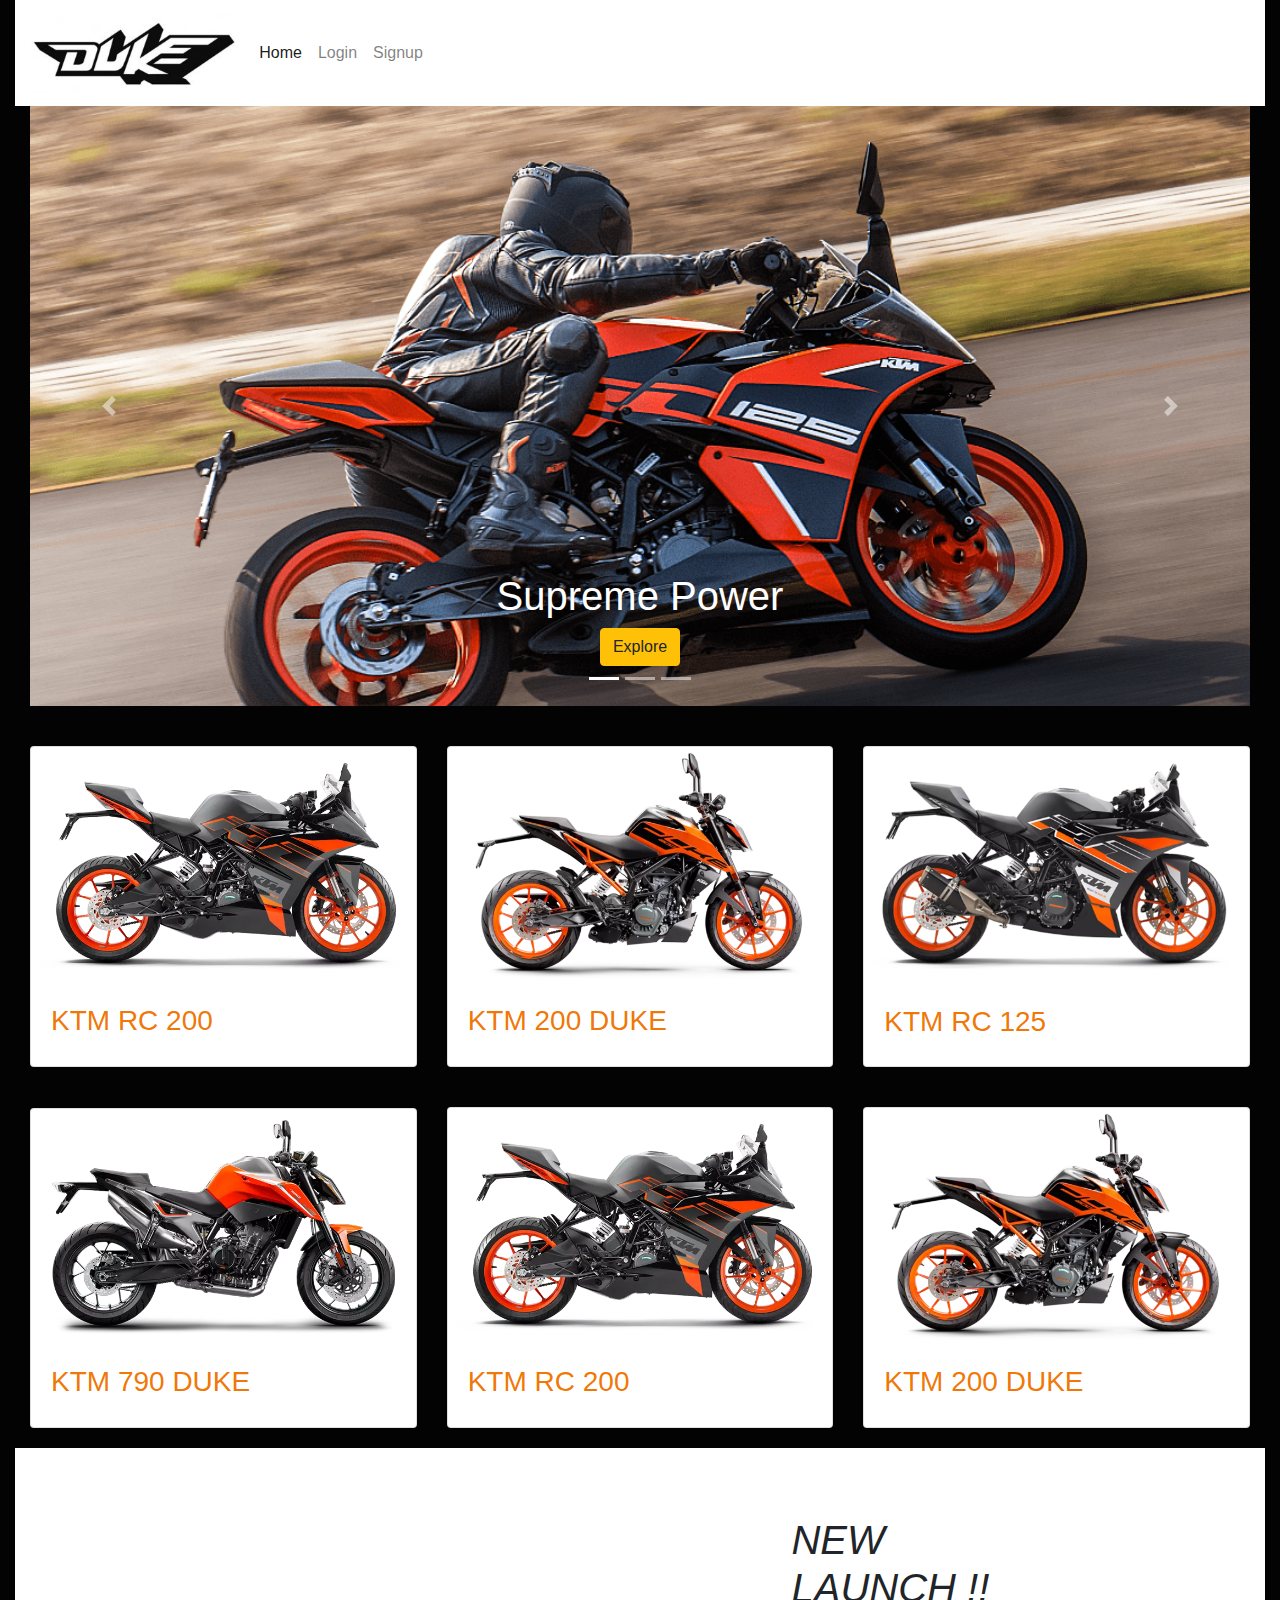
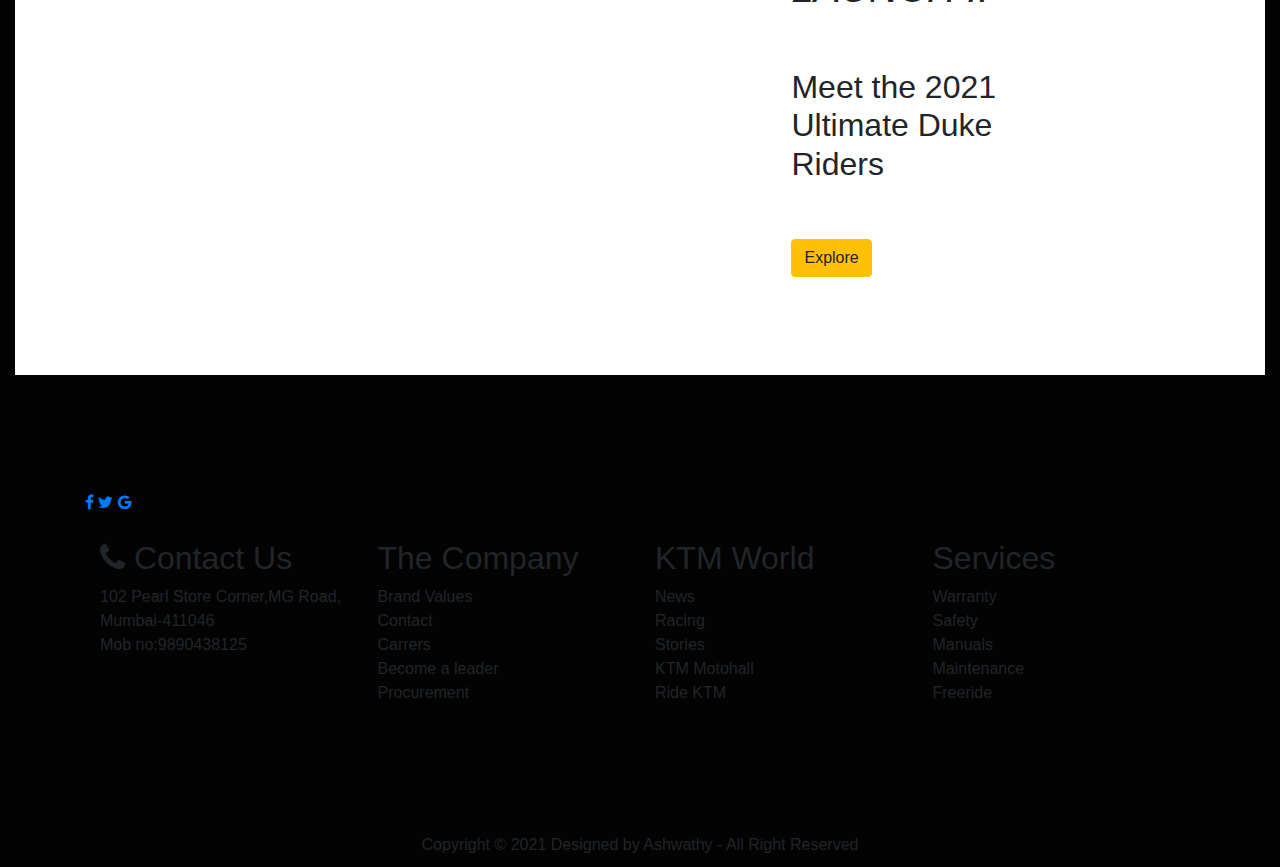
==== index.html @ 5d7f344b "commit successfully" ====
<!DOCTYPE html>
<html>

<head>
    <title>Sports Bike</title>
    <link rel="stylesheet" href="https://maxcdn.bootstrapcdn.com/bootstrap/4.0.0/css/bootstrap.min.css"
        integrity="sha384-Gn5384xqQ1aoWXA+058RXPxPg6fy4IWvTNh0E263XmFcJlSAwiGgFAW/dAiS6JXm" crossorigin="anonymous">
    <link rel="stylesheet" href="https://fonts.googleapis.com/icon?family=Material+Icons">
    <link rel="stylesheet" href="https://cdnjs.cloudflare.com/ajax/libs/font-awesome/4.7.0/css/font-awesome.min.css">
    <link rel="stylesheet" href="style.css">
</head>

<body>
    <main class=" container-fluid" style="background-color: rgb(3, 3, 3);">
        <nav class="navbar navbar-expand-lg navbar-light bg-white container-fluid">
            <img class="navbar-brand" src="images/logo1.jpg" style="height:90px">
            <button class="navbar-toggler" type="button" data-toggle="collapse" data-target="#navbarNav"
                aria-controls="navbarNav" aria-expanded="false" aria-label="Toggle navigation">
                <span class="navbar-toggler-icon"></span>
            </button>
            <div class="collapse navbar-collapse ml-auto" id="navbarNav">
                <ul class="navbar-nav ">
                    <li class="nav-item active">
                        <a class="nav-link" href="index.html">Home <span class="sr-only">(current)</span></a>
                    </li>
                    <li class="nav-item">
                        <a class="nav-link" href="loginform.html">Login</a>
                    </li>
                    <li class="nav-item">
                        <a class="nav-link" href="registrationform.html">Signup</a>
                    </li>
            </div>
        </nav>

        <div id="carouselExampleIndicators" class="carousel slide" data-ride="carousel">
            <ol class="carousel-indicators ">
                <li data-target="#carouselExampleIndicators" data-slide-to="0" class="active"></li>
                <li data-target="#carouselExampleIndicators" data-slide-to="1"></li>
                <li data-target="#carouselExampleIndicators" data-slide-to="2"></li>
            </ol>
            <div class="carousel-inner container-fluid">
                <div class="carousel-item active">
                    <img class=" w-100 " src="images/bikebanner1.png" alt="First slide">
                    <div class="carousel-caption ">
                        <h1>Supreme Power</h1>
                        <button class="btn btn-warning">Explore</button>
                    </div>
                </div>
                <div class="carousel-item">
                    <img class=" w-100 " src="images/bikebanner4.jpg" alt="Second slide">
                    <div class="carousel-caption ml-auto">
                        <!-- <h1 style="color: black;">Photographic View</h1>
                        <button class="btn btn-warning">Explore</button> -->
                    </div>
                </div>
                <div class="carousel-item">
                    <img class=" w-100 " src="images/bikebanner6.jpg" alt="Third slide">
                    <div class="carousel-caption ml-auto">
                        <!-- <h1>Supreme Speed</h1>
                        <button class="btn btn-warning">Explore</button> -->
                    </div>
                </div>
            </div>
            <a class="carousel-control-prev" href="#carouselExampleIndicators" role="button" data-slide="prev">
                <span class="carousel-control-prev-icon" aria-hidden="true"></span>
                <span class="sr-only">Previous</span>
            </a>
            <a class="carousel-control-next" href="#carouselExampleIndicators" role="button" data-slide="next">
                <span class="carousel-control-next-icon" aria-hidden="true"></span>
                <span class="sr-only">Next</span>
            </a>
        </div>

        <section>
            <div class="container-fluid" id="product">
                <div class="row rowsetting">
                    <div class="col-lg-4 col-md-4 col-sm-4 d-block m-auto">
                        <div class="card">
                            <img class="card-img-top " src="images/bike10.png" alt="Card image cap">
                            <div class="card-body">
                                <a class="card-text" style="color: rgba(240, 116, 0, 0.972);" href="bike1.html">
                                    <h3>KTM RC 200</h3>
                                </a>
                            </div>
                        </div>
                    </div>
                    <div class="col-lg-4 col-md-4 col-sm-4 d-block m-auto">
                        <div class="card">
                            <img class="card-img-top" src="images/bike11.png" alt="Card image cap">
                            <div class="card-body">
                                <a class="card-text " style="color: rgba(240, 116, 0, 0.972);" href="bike2.html">
                                    <h3>KTM 200 DUKE</h3>
                                </a>
                            </div>
                        </div>
                    </div>
                    <div class="col-lg-4 col-md-4 col-sm-4 d-block m-auto">
                        <div class="card">
                            <img class="card-img-top " src="images/bike12.png" alt="Card image cap">
                            <div class="card-body">
                                <a class="card-text" style="color: rgba(240, 116, 0, 0.972);" href="bike3.html">
                                    <h3>KTM RC 125</h3>
                                </a>
                            </div>
                        </div>
                    </div>
                </div>
                <div class="row rowsetting">
                    <div class="col-lg-4 col-md-4 col-sm-4 d-block m-auto">
                        <div class="card">
                            <img class="card-img-top" src="images/bike13.png" alt="Card image cap">
                            <div class="card-body">
                                <a class="card-text" style="color: rgba(240, 116, 0, 0.972);" href="bike4.html">
                                    <h3>KTM 790 DUKE</h3>
                                </a>
                            </div>
                        </div>
                    </div>
                    <div class="col-lg-4 col-md-4 col-sm-4 d-block m-auto">
                        <div class="card">
                            <img class="card-img-top" src="images/bike10.png" alt="Card image cap">
                            <div class="card-body">
                                <a class="card-text" style="color: rgba(240, 116, 0, 0.972);" href="bike5.html">
                                    <h3>KTM RC 200</h3>
                                </a>
                            </div>
                        </div>
                    </div>
                    <div class="col-lg-4 col-md-4 col-sm-4 d-block m-auto">
                        <div class="card">
                            <img class="card-img-top" src="images/bike11.png" alt="Card image cap">
                            <div class="card-body">
                                <a class="card-text " style="color: rgba(240, 116, 0, 0.972);" href="bike6.html">
                                    <h3>KTM 200 DUKE</h3>
                                </a>
                            </div>
                        </div>
                    </div>
                </div>
            </div>
        </section>




        <section>
            <div class="container-fluid ">
                <div class="row rowsetting" style="background-color:white" ;>
                    <div class="col-md-6 col-lg-6 col-sm-12 d-block">
                        <embed height="500px" width="600px"
                            src="https://www.youtube.com/embed/Tdwor9hoGSU?list=PL_v8Ikklpx7m74Od4-F7nRS28C-JKwyjp">

                    </div>
                    <div class="d-flex justify-content-center">
                        <div class="col-md-6 py-5">
                            <h1 ><i>NEW LAUNCH !!</i></h1><br><br>
                            <H2 >Meet the 2021 Ultimate Duke Riders</H2>
                            <div class=" py-5">
                                <button class="btn btn-warning">Explore</button>
                            </div>
                        </div>
                    </div>
                </div>
            </div>
        </section>

        <section class="container-fluid my-5">
            <div class="container">
                <div class="row rowsetting">
                    <div class="col-md-12 col-lg-12 align-items-center py-5">
                        <a href="#" class="fa fa-facebook"></a>
                        <a href="#" class="fa fa-twitter"></a>
                        <a href="#" class="fa fa-google"></a><br><br>
                        <div class="container">
                            <div class="row">
                                <div class="col-md-3">
                                    <ul class="list-unstyled">
                                        <h2><i class="fa fa-phone"></i> Contact Us</h2>
                                        <li>102 Pearl Store Corner,MG Road, Mumbai-411046</li>
                                        <li>Mob no:9890438125</li>                            
                                    </ul>
                                </div>
                                <div class="col-md-3">
                                    <ul class="list-unstyled">
                                        <h2>The Company</h2>
                                        <li>Brand Values</li>
                                        <li>Contact</li>
                                        <li>Carrers</li>
                                        <li>Become a leader</li>
                                        <li>Procurement</li>
                                    </ul>
                                </div>
                                <div class="col-md-3">
                                    <ul class="list-unstyled">
                                        <h2>KTM World</h2>
                                        <li>News</li>
                                        <li>Racing</li>
                                        <li>Stories</li>
                                        <li>KTM Motohall</li>
                                        <li>Ride KTM</li>
                                    </ul>
                                </div>
                                <div class="col-md-3">
                                    <ul class="list-unstyled">
                                        <h2>Services</h2>
                                        <li>Warranty</li>
                                        <li>Safety</li>
                                        <li>Manuals</li>
                                        <li>Maintenance</li>
                                        <li>Freeride</li>
                                    </ul>
                                </div>
                               
                            </div>
                        </div>

                    </div>
                </div>
            </div>

        </section>

        <section class="py-3" style="height: 50px;">
            <p class="text-center">Copyright &copy; 2021 Designed by Ashwathy - All Right Reserved</p>
        </section>


    </main>
    <script src="https://code.jquery.com/jquery-3.2.1.slim.min.js"
        integrity="sha384-KJ3o2DKtIkvYIK3UENzmM7KCkRr/rE9/Qpg6aAZGJwFDMVNA/GpGFF93hXpG5KkN"
        crossorigin="anonymous"></script>
    <script src="https://cdnjs.cloudflare.com/ajax/libs/popper.js/1.12.9/umd/popper.min.js"
        integrity="sha384-ApNbgh9B+Y1QKtv3Rn7W3mgPxhU9K/ScQsAP7hUibX39j7fakFPskvXusvfa0b4Q"
        crossorigin="anonymous"></script>
    <script src="https://maxcdn.bootstrapcdn.com/bootstrap/4.0.0/js/bootstrap.min.js"
        integrity="sha384-JZR6Spejh4U02d8jOt6vLEHfe/JQGiRRSQQxSfFWpi1MquVdAyjUar5+76PVCmYl"
        crossorigin="anonymous"></script>

</body>

</html>
---- style.css ----
.carousel-item {
    height: 600px;
  }
.rowsetting{
    padding-top: 20px;
    margin-top: 20px;
}
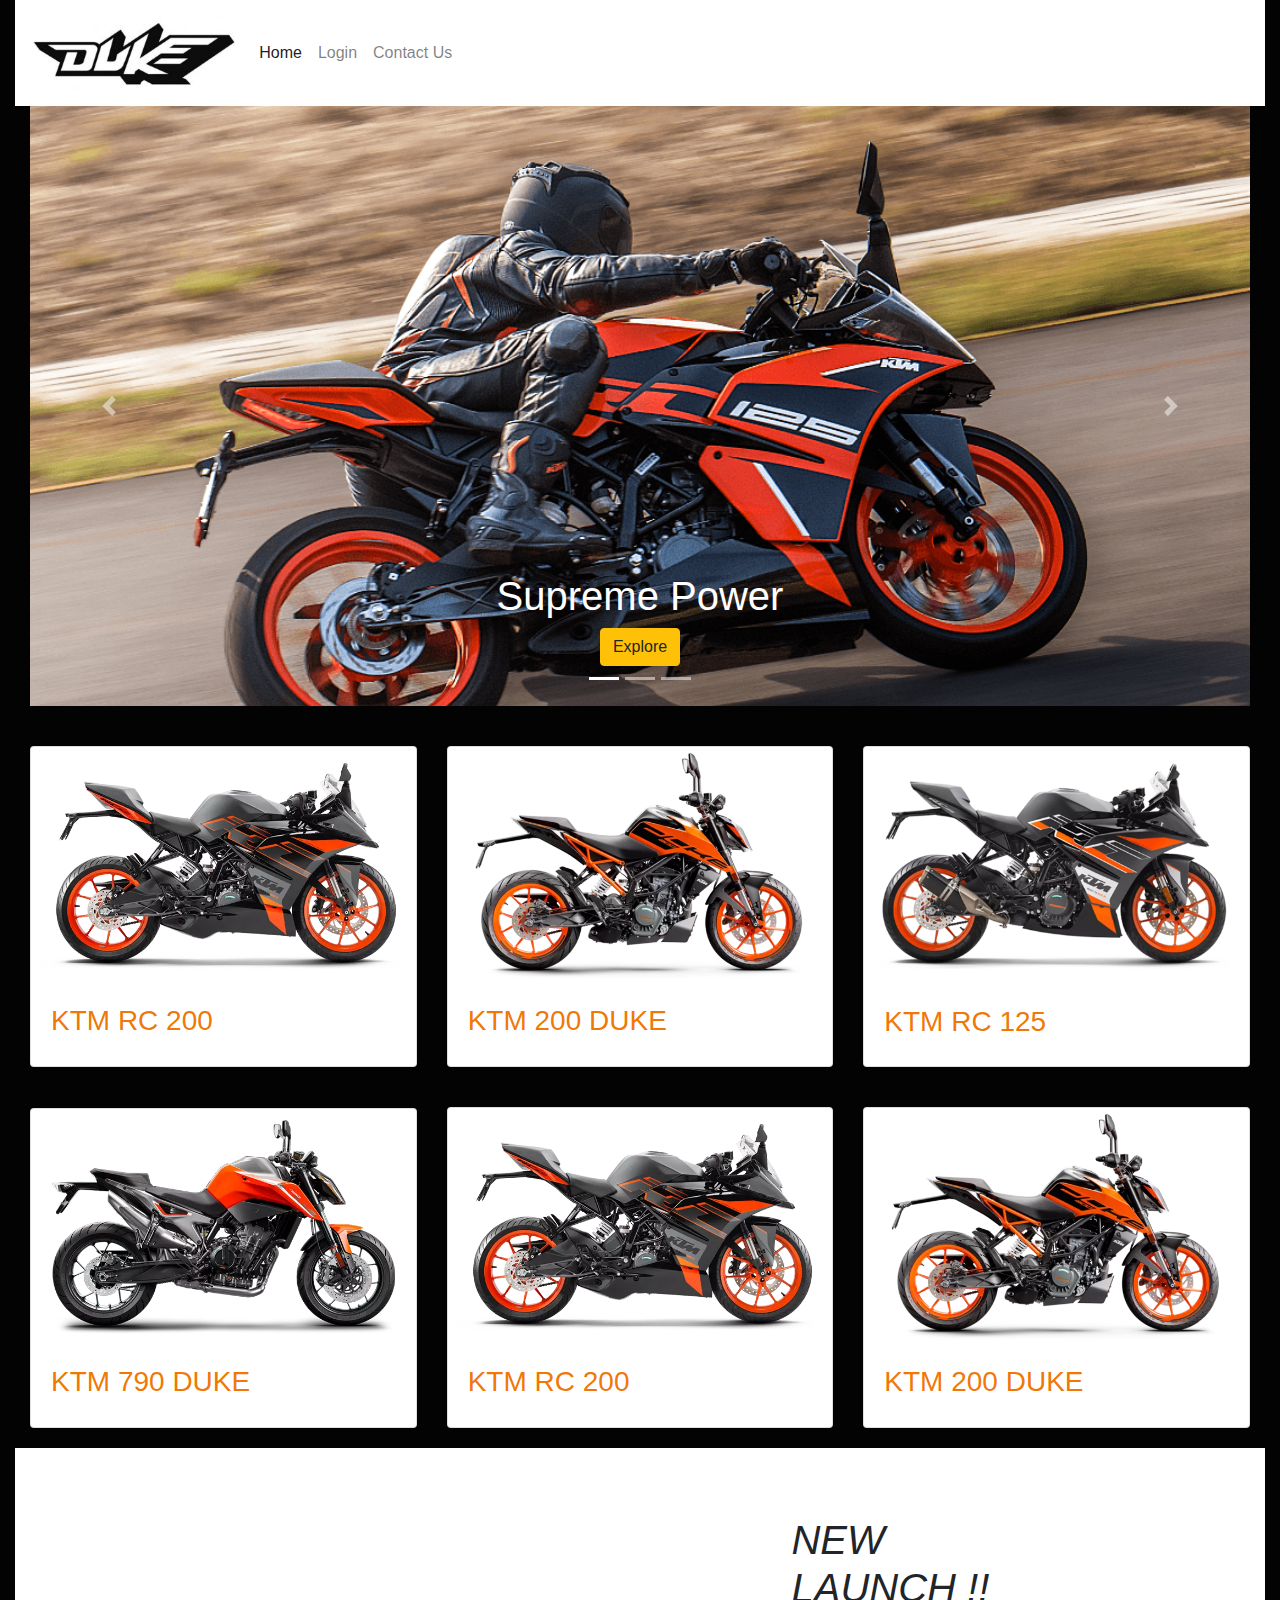
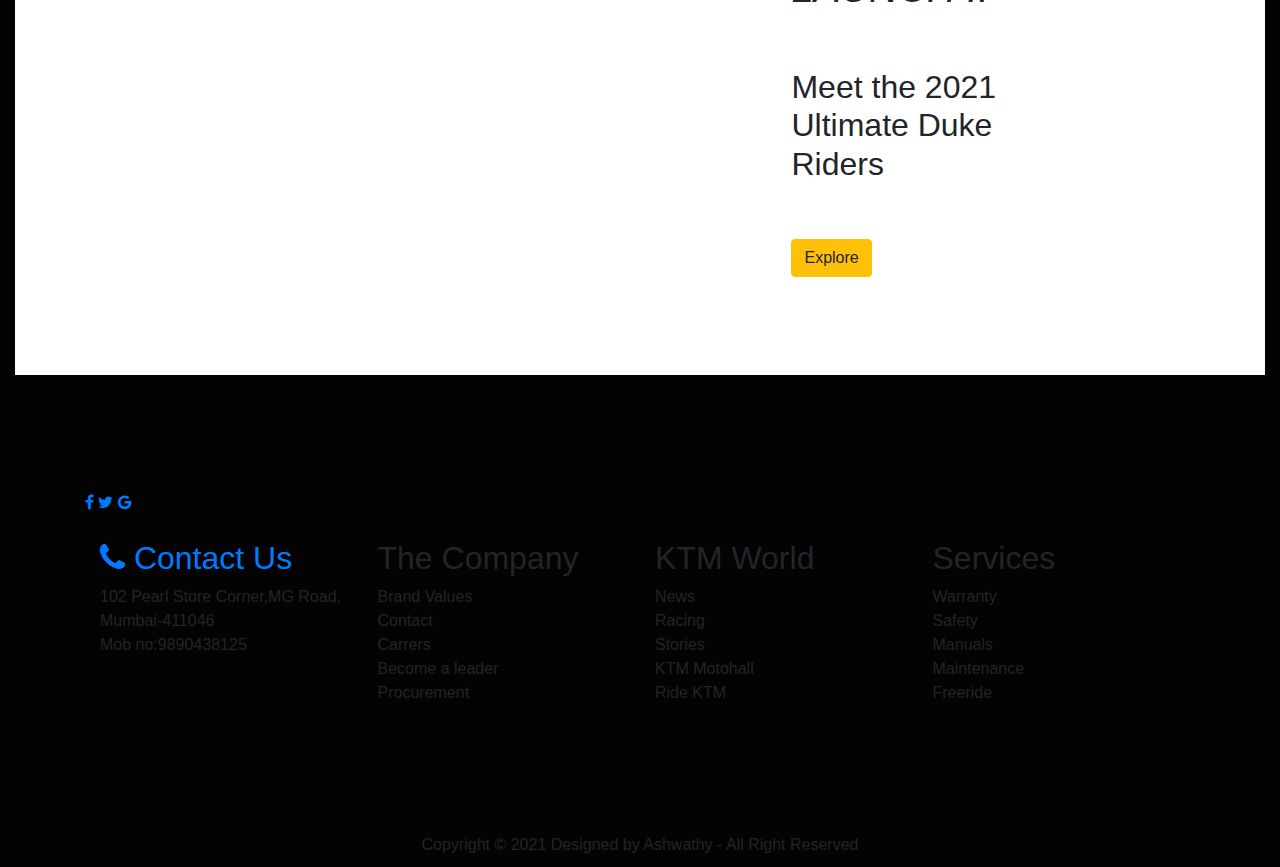
==== commit b8ef0b54: "COMMIT SUCCESSFULLY" ====
--- a/index.html
+++ b/index.html
@@ -27,7 +27,7 @@
                         <a class="nav-link" href="loginform.html">Login</a>
                     </li>
                     <li class="nav-item">
-                        <a class="nav-link" href="registrationform.html">Signup</a>
+                        <a class="nav-link" href="enquiryform.html">Contact Us</a>
                     </li>
             </div>
         </nav>
@@ -175,7 +175,7 @@
                             <div class="row">
                                 <div class="col-md-3">
                                     <ul class="list-unstyled">
-                                        <h2><i class="fa fa-phone"></i> Contact Us</h2>
+                                        <a href="registrationform.html"><h2><i class="fa fa-phone"></i> Contact Us</h2></a>
                                         <li>102 Pearl Store Corner,MG Road, Mumbai-411046</li>
                                         <li>Mob no:9890438125</li>                            
                                     </ul>
